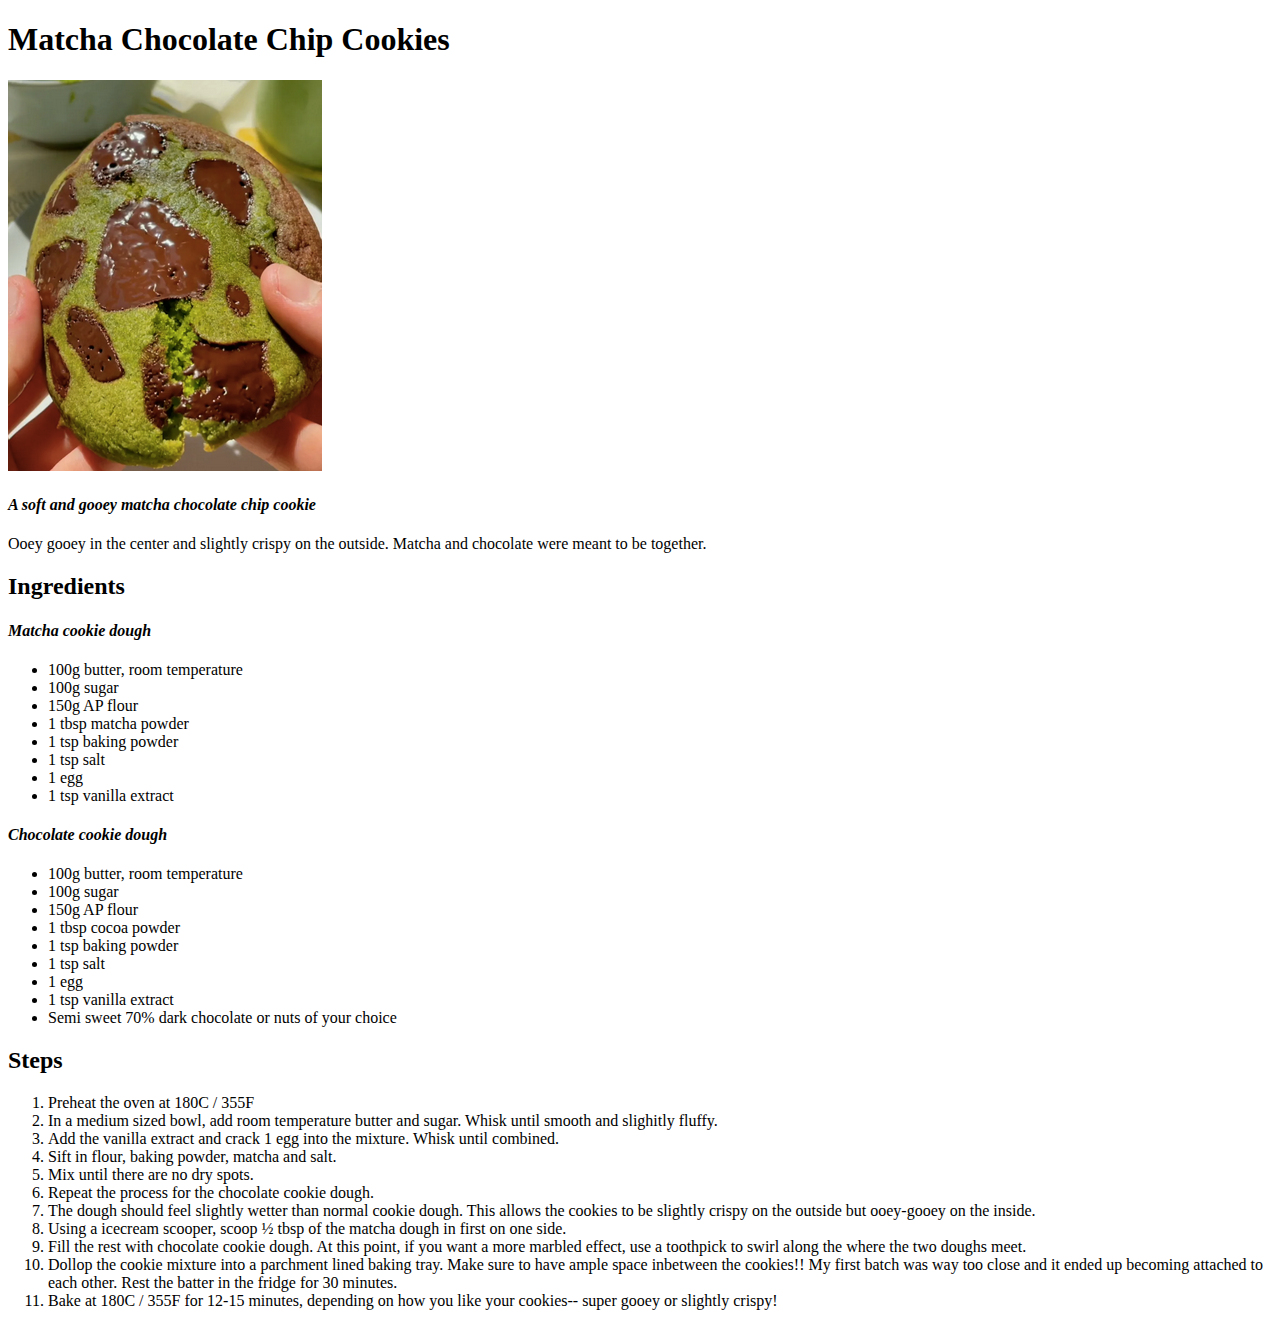
==== recipes/cookie.html @ 9a805743 "Create recipe pages and update homepage to link to recipes" ====
<!DOCTYPE html>
<html lang="en">
    <head>
        <meta charset="UTF-8">
        <title>Matcha Chocolate Chip Cookie Recipe</title>
    </head>

    <body>
        <h1>Matcha Chocolate Chip Cookies</h1>
        <img src="../images/cookie.jpeg" alt="Matcha chocolate chip cookie">
        <h4><em>A soft and gooey matcha chocolate chip cookie</em></h4>

        <p>Ooey gooey in the center and slightly crispy on the outside. Matcha 
            and chocolate were meant to be together.</p>
        
        <h2>Ingredients</h2>

        <h4><em>Matcha cookie dough</em></h4>
        <ul>
            <li>100g butter, room temperature</li>
            <li>100g sugar</li>
            <li>150g AP flour</li>
            <li>1 tbsp matcha powder</li>
            <li>1 tsp baking powder</li>
            <li>1 tsp salt </li>
            <li>1 egg</li>
            <li>1 tsp vanilla extract</li>
        </ul>

        <h4><em>Chocolate cookie dough</em></h4>
        <ul>
            <li>100g butter, room temperature</li>
            <li>100g sugar</li>
            <li>150g AP flour </li>
            <li>1 tbsp cocoa powder</li>
            <li>1 tsp baking powder</li>
            <li>1 tsp salt </li>
            <li>1 egg</li>
            <li>1 tsp vanilla extract</li>
            <li>Semi sweet 70% dark chocolate or nuts of your choice</li>
        </ul>

        <h2>Steps</h2>
        <ol>
            <li>Preheat the oven at 180C / 355F</li>
            <li>In a medium sized bowl, add room temperature butter and sugar. 
                Whisk until smooth and slighitly fluffy.</li>
            <li>Add the vanilla extract and crack 1 egg into the mixture. Whisk 
                until combined. </li>
            <li>Sift in flour, baking powder, matcha and salt. </li>
            <li>Mix until there are no dry spots. </li>
            <li>Repeat the process for the chocolate cookie dough.</li>
            <li>The dough should feel slightly wetter than normal cookie dough. 
                This allows the cookies to be slightly crispy on the outside but 
                ooey-gooey on the inside. </li>
            <li>Using a icecream scooper, scoop ½ tbsp of the matcha dough in 
                first on one side.</li>
            <li>Fill the rest with chocolate cookie dough. At this point, if you 
                want a more marbled effect, use a toothpick to swirl along the 
                where the two doughs meet. </li>
            <li>Dollop the cookie mixture into a parchment lined baking tray. 
                Make sure to have ample space inbetween the cookies!! My first 
                batch was way too close and it ended up becoming attached to each 
                other. Rest the batter in the fridge for 30 minutes. </li>
            <li>Bake at 180C / 355F for 12-15 minutes, depending on how you like 
                your cookies-- super gooey or slightly crispy!</li>
        </ol>
    </body>
</html>
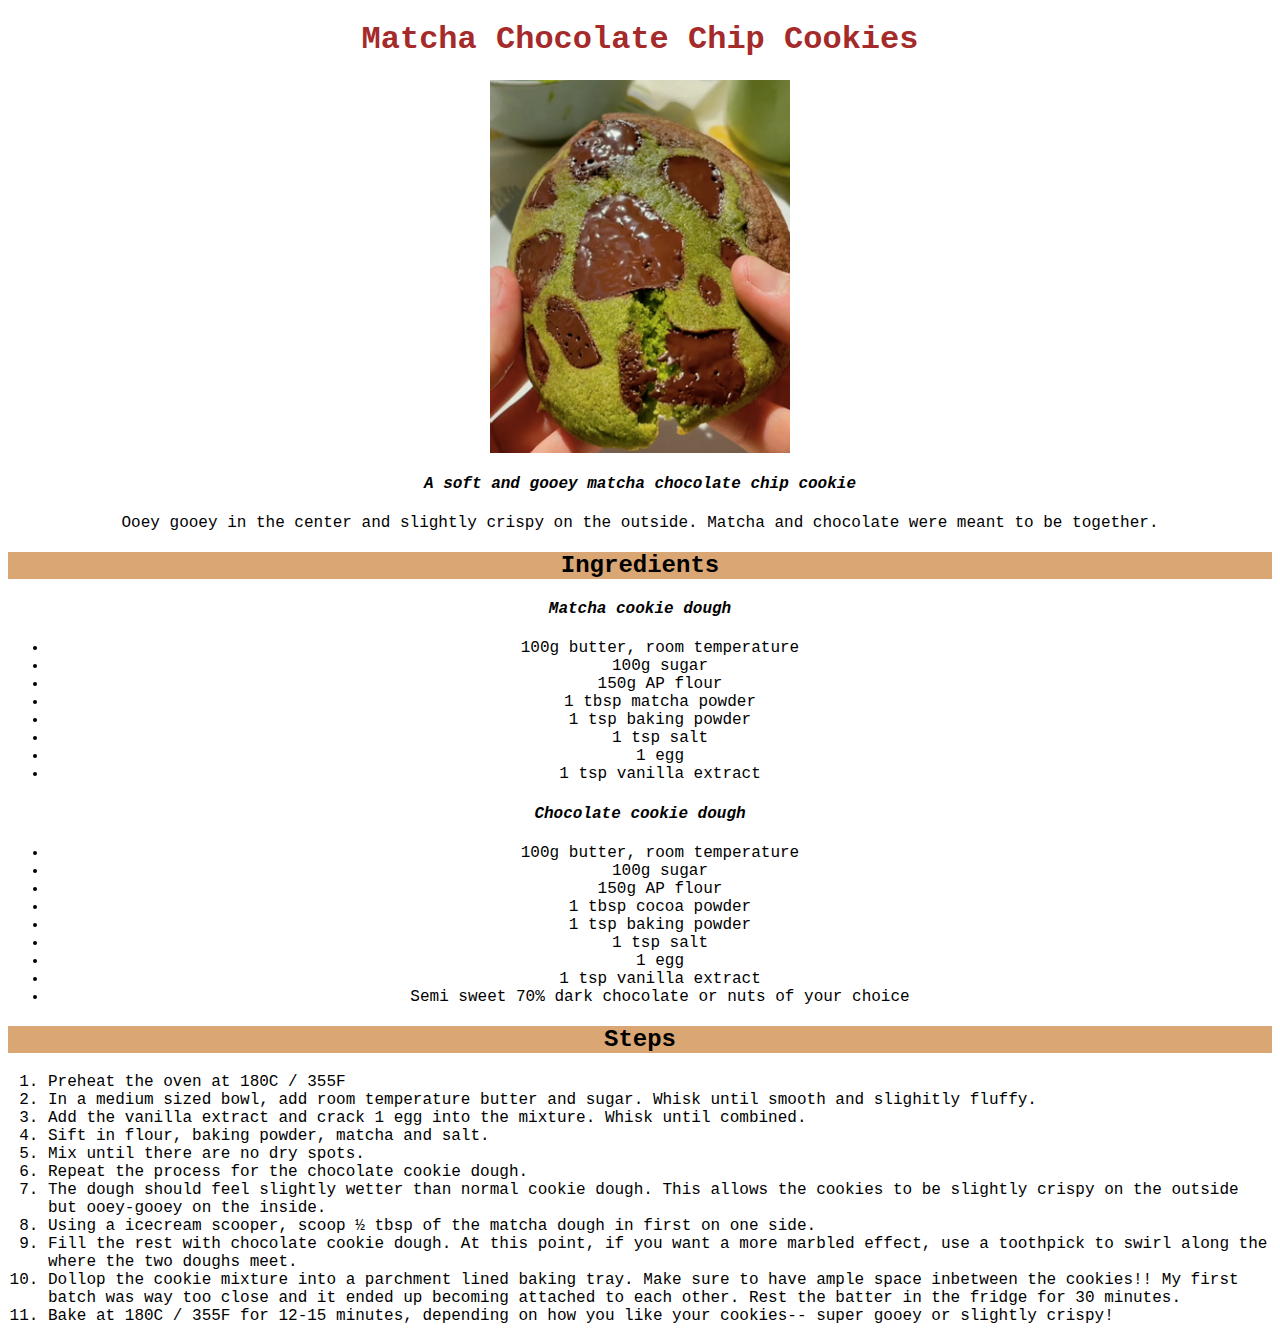
==== commit 9d212738: "Add basic CSS to homepage and recipe pages" ====
--- a/recipes/cookie.html
+++ b/recipes/cookie.html
@@ -3,19 +3,20 @@
     <head>
         <meta charset="UTF-8">
         <title>Matcha Chocolate Chip Cookie Recipe</title>
+        <link rel="stylesheet" href="../style.css">
     </head>
 
     <body>
-        <h1>Matcha Chocolate Chip Cookies</h1>
+        <h1 class="heading">Matcha Chocolate Chip Cookies</h1>
         <img src="../images/cookie.jpeg" alt="Matcha chocolate chip cookie">
-        <h4><em>A soft and gooey matcha chocolate chip cookie</em></h4>
+        <div><h4><em>A soft and gooey matcha chocolate chip cookie</em></h4></div>
 
         <p>Ooey gooey in the center and slightly crispy on the outside. Matcha 
             and chocolate were meant to be together.</p>
         
-        <h2>Ingredients</h2>
+        <h2 class="subtitle">Ingredients</h2>
 
-        <h4><em>Matcha cookie dough</em></h4>
+        <div><h4><em>Matcha cookie dough</em></h4>
         <ul>
             <li>100g butter, room temperature</li>
             <li>100g sugar</li>
@@ -38,10 +39,10 @@
             <li>1 egg</li>
             <li>1 tsp vanilla extract</li>
             <li>Semi sweet 70% dark chocolate or nuts of your choice</li>
-        </ul>
+        </ul></div>
 
-        <h2>Steps</h2>
-        <ol>
+        <h2 class="subtitle">Steps</h2>
+        <ol class="steps">
             <li>Preheat the oven at 180C / 355F</li>
             <li>In a medium sized bowl, add room temperature butter and sugar. 
                 Whisk until smooth and slighitly fluffy.</li>
--- a/style.css
+++ b/style.css
@@ -0,0 +1,32 @@
+.heading {
+    text-align: center;
+    color: brown;
+    font-family: "Lucida Console", monospace;
+}
+
+.recipes,
+.subtitle {
+    text-align: center;
+    background-color: rgb(218, 167, 116);
+    font-family: "Courier New", monospace;
+    font-weight: bold;
+}
+
+img {
+    display: block;
+    margin-left: auto;
+    margin-right: auto;
+    height: auto;
+    width: 300px;
+}
+
+div,
+p,
+.steps {
+    font-family: 'Courier New', Courier, monospace;
+}
+
+div,
+p {
+    text-align: center;
+}